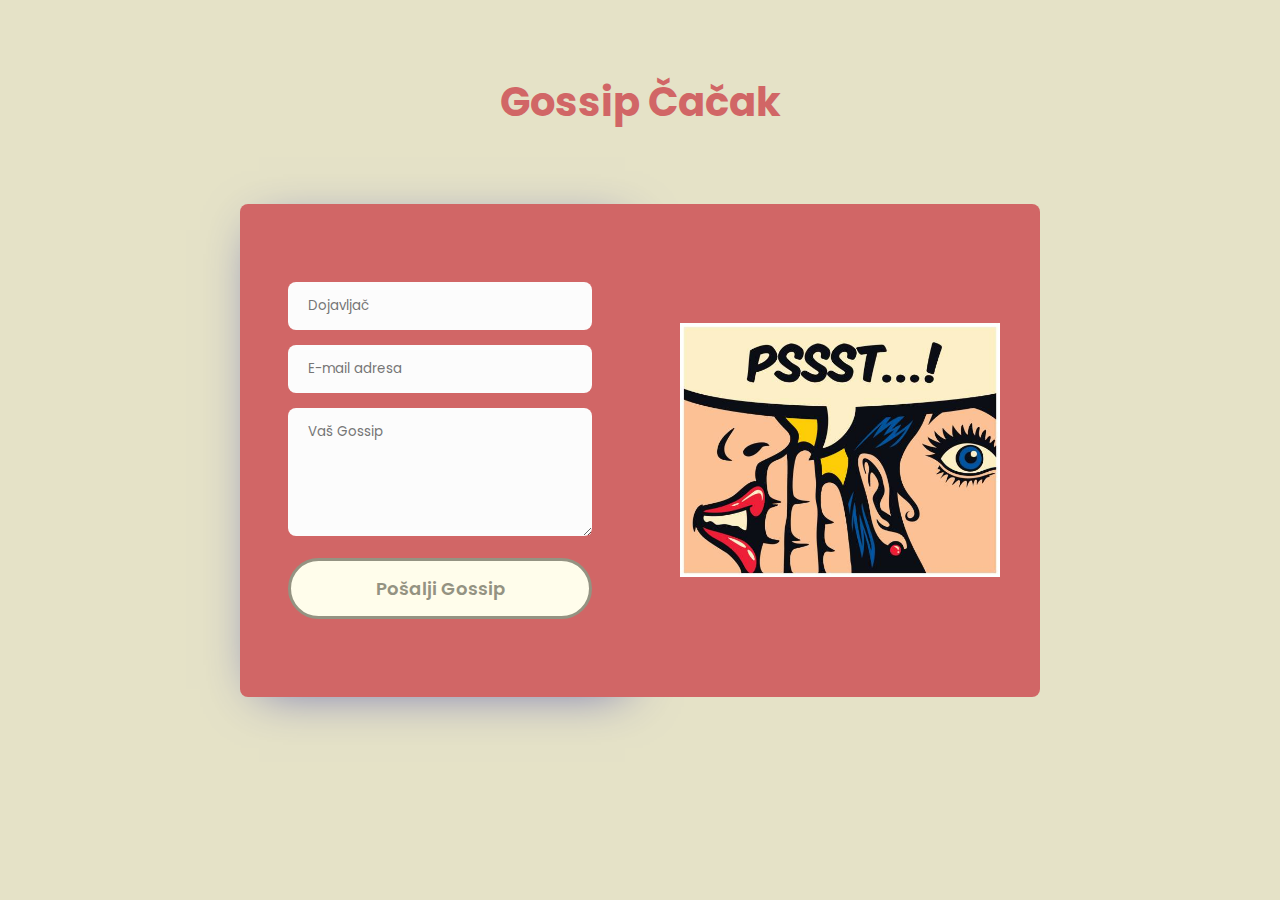
==== index.html @ f5101f50 "Add files via upload" ====
<!DOCTYPE html>
<html lang="en">
<head>
    <meta charset="UTF-8">
    <meta name="viewport" content="width=device-width, initial-scale=1.0">
    <link rel="stylesheet" href="https://cdnjs.cloudflare.com/ajax/libs/font-awesome/5.15.3/css/all.min.css">
    <title>Gossip Čačak</title>
<link rel="stylesheet" href="c.css">
</head>
<body>
<div class="contact-form">
<h1><b>Gossip Čačak</b></h1>
<div class="container">
<div class="main">
<div class="content">
<form
action="https://formspree.io/f/maygvpld"
method="POST">
<input type="text" name="Ime" placeholder="Dojavljač" required>
<input type="email" name="E-mail" placeholder="E-mail adresa" required>
<textarea rows="5" cols="60" name="Gossip" placeholder="Vaš Gossip" required></textarea>
<button type="submit">Pošalji Gossip</button>
</form>
</div>
<div class="form-img">
<img src="bg1.png" alt="">
</div>
</div>
</div>
</div> 
</body>
</html>
---- c.css ----
@import url('https://fonts.googleapis.com/css2?family=Poppins:wght@300;400;500;600;700;800;900&display=swap');
*{
    padding: 0;
    margin: 0;
    box-sizing: border-box;
    font-family: 'poppins',sans-serif;
}
.contact-form{
    position: relative;
    min-height: 100vh;
    z-index: 0;
    background: hsl(54, 37%, 84%);
    padding: 30px;
    justify-content: center;
    display: grid;
    grid-template-rows: 1fr auto 1fr;
    align-items: center;
}
.container{
    max-width: 800px;
    margin-top: 0 auto;
}
.contact-form h1{
    text-align: center;
    font-size: 2.5rem;
    font-weight: 400;
    color: hwb(0 40% 18%);
    font-family: 'poppins';
}
.contact-form h2{
    line-height: 40px;
    margin-bottom: 5px;
    font-size: 30px;
    font-weight: 500;
    color: hsl(54, 37%, 84%);
    text-align: center;
}
.contact-form .main{
    position: relative;
    display: flex;
    margin: 30px 0;
}
.content{
    flex-basis: 50%;
    padding: 3em 3em;
    background: hwb(0 40% 18%);
    box-shadow: 2px 9px 49px -17px rgb(99, 101, 175);
    border-top-left-radius: 8px;
    border-bottom-left-radius: 8px;
}
.form-img{
    flex-basis: 50%;
    background: hwb(0 40% 18%);
    background-size: cover;
    padding: 40px;
    border-top-right-radius: 8px;
    border-bottom-right-radius: 8px;
    align-items: center;
    display: grid;
}
.form-img img{
    max-width: 100%;
}
.btn,
button,
input{
    border-radius: 35px;
}
.btn:hover,
button:hover{
    color: hwb(0 40% 18%);
    transition: 0.5s ease;
}
.contact-form form{
    margin: 30px 0;
}
.contact-form input,
textarea{
    outline: none;
    margin-bottom: 15px;
    font-stretch: 16px;
    color: #999;
    padding: 14px 20px;
    width: 100%;
    display: inline-block;
    box-sizing: border-box;
    border: none;
    background: #fcfcfc;
    transition: 0.3s ease;
    border-bottom-left-radius: 8px;
    border-top-right-radius: 8px;
    border-bottom-right-radius: 8px;
    border-top-left-radius: 8px;
}
.contact-form input:focus{
    background: transparent;
    border: 1px solid hwb(0 40% 18%);
}
.contact-form button{
    font-size: 18px;
    color: hwb(57 51% 42%);
    width: 100%;
    background: hsl(54, 100%, 96%);
    font-weight: 600;
    transition: 0.3s ease;
    padding: 14px 15px;
    border: 3.5px solid hwb(57 51% 42%);

}
@media(max-width:736px){
    .contact-form .main{
        flex-direction: column;
    }
    .contact-form form{
        margin-top: 30px;
        margin-bottom: 10px;

    }
    .form-img{
        border-radius: 0;
        border-bottom-left-radius: 8px;
        border-bottom-right-radius: 8px;
        order: 2;
    }
    .content{
        order: 1;
        border-top-left-radius: 8px;
        border-top-right-radius: 8px;
    }
}
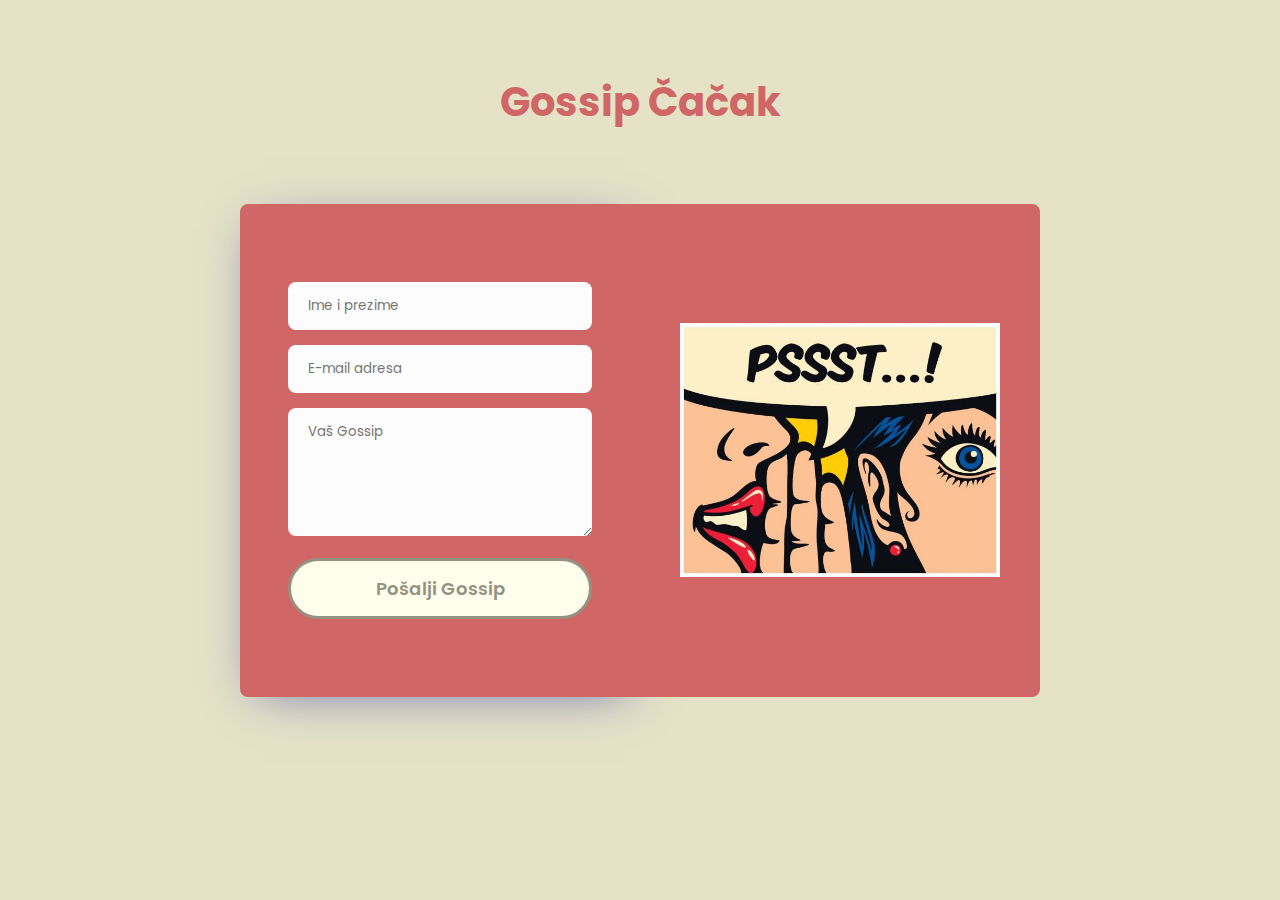
==== commit c7ef5658: "Update index.html" ====
--- a/index.html
+++ b/index.html
@@ -16,7 +16,7 @@
 <form
 action="https://formspree.io/f/maygvpld"
 method="POST">
-<input type="text" name="Ime" placeholder="Dojavljač" required>
+<input type="text" name="Ime" placeholder="Ime i prezime" required>
 <input type="email" name="E-mail" placeholder="E-mail adresa" required>
 <textarea rows="5" cols="60" name="Gossip" placeholder="Vaš Gossip" required></textarea>
 <button type="submit">Pošalji Gossip</button>
@@ -29,4 +29,4 @@
 </div>
 </div> 
 </body>
-</html>+</html>
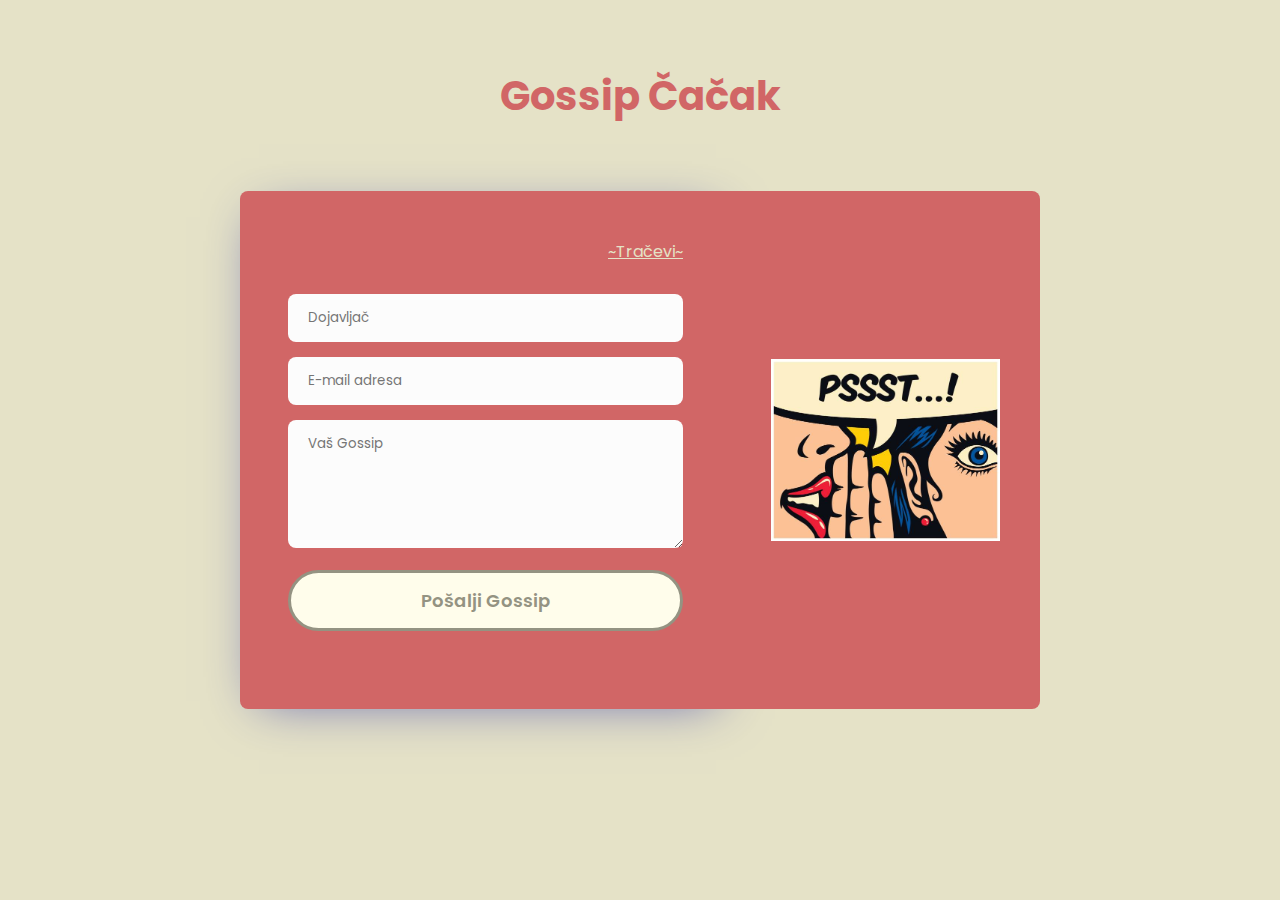
==== commit eee83b48: "Add files via upload" ====
--- a/index.html
+++ b/index.html
@@ -4,7 +4,7 @@
     <meta charset="UTF-8">
     <meta name="viewport" content="width=device-width, initial-scale=1.0">
     <link rel="stylesheet" href="https://cdnjs.cloudflare.com/ajax/libs/font-awesome/5.15.3/css/all.min.css">
-    <title>Gossip Čačak</title>
+    <title>Gossip Čačak - Početna</title>
 <link rel="stylesheet" href="c.css">
 </head>
 <body>
@@ -13,10 +13,11 @@
 <div class="container">
 <div class="main">
 <div class="content">
+<a href="index2.html" target="_blank" style="color:hsl(54, 37%, 84%);font-family:'poppins';margin-left: 320px;;">~Tračevi~</a>
 <form
 action="https://formspree.io/f/maygvpld"
 method="POST">
-<input type="text" name="Ime" placeholder="Ime i prezime" required>
+<input type="text" name="Ime" placeholder="Dojavljač" required>
 <input type="email" name="E-mail" placeholder="E-mail adresa" required>
 <textarea rows="5" cols="60" name="Gossip" placeholder="Vaš Gossip" required></textarea>
 <button type="submit">Pošalji Gossip</button>
@@ -29,4 +30,4 @@
 </div>
 </div> 
 </body>
-</html>
+</html>